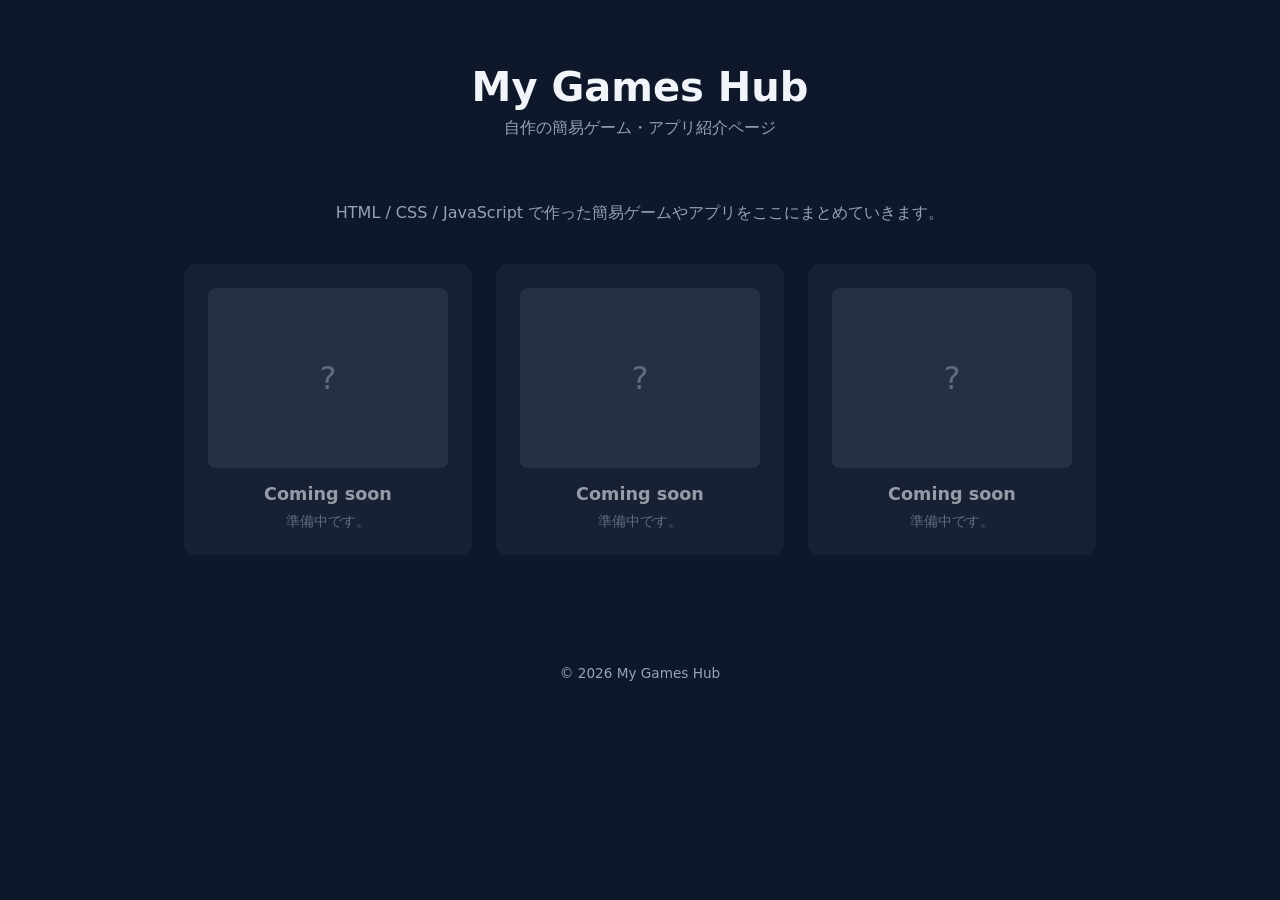
==== index.html @ 7e33003a "Initial commit: static games hub page Co-Authored-By: Claude Sonnet 5 <noreply@anthropic.com>" ====
<!DOCTYPE html>
<html lang="ja">
<head>
<meta charset="UTF-8">
<meta name="viewport" content="width=device-width, initial-scale=1.0">
<title>My Games Hub</title>
<link rel="stylesheet" href="css/style.css">
</head>
<body>

<header class="site-header">
  <h1>My Games Hub</h1>
  <p class="tagline">自作の簡易ゲーム・アプリ紹介ページ</p>
</header>

<main>
  <section class="intro">
    <p>HTML / CSS / JavaScript で作った簡易ゲームやアプリをここにまとめていきます。</p>
  </section>

  <section class="game-grid">
    <article class="game-card placeholder">
      <div class="thumb">?</div>
      <h2>Coming soon</h2>
      <p>準備中です。</p>
    </article>
    <article class="game-card placeholder">
      <div class="thumb">?</div>
      <h2>Coming soon</h2>
      <p>準備中です。</p>
    </article>
    <article class="game-card placeholder">
      <div class="thumb">?</div>
      <h2>Coming soon</h2>
      <p>準備中です。</p>
    </article>
  </section>
</main>

<footer class="site-footer">
  <p>&copy; <span id="year"></span> My Games Hub</p>
</footer>

<script src="js/script.js"></script>
</body>
</html>
---- css/style.css ----
:root {
  --bg: #0f172a;
  --surface: #1e293b;
  --text: #f1f5f9;
  --muted: #94a3b8;
  --accent: #38bdf8;
}

* {
  box-sizing: border-box;
}

body {
  margin: 0;
  font-family: system-ui, -apple-system, "Segoe UI", "Hiragino Kaku Gothic ProN", sans-serif;
  background: var(--bg);
  color: var(--text);
}

.site-header {
  text-align: center;
  padding: 4rem 1rem 2rem;
}

.site-header h1 {
  margin: 0;
  font-size: 2.5rem;
}

.tagline {
  color: var(--muted);
  margin-top: 0.5rem;
}

main {
  max-width: 960px;
  margin: 0 auto;
  padding: 0 1.5rem 4rem;
}

.intro {
  text-align: center;
  color: var(--muted);
  margin-bottom: 2.5rem;
}

.game-grid {
  display: grid;
  grid-template-columns: repeat(auto-fill, minmax(220px, 1fr));
  gap: 1.5rem;
}

.game-card {
  background: var(--surface);
  border-radius: 12px;
  padding: 1.5rem;
  text-align: center;
  transition: transform 0.15s ease;
}

.game-card:hover {
  transform: translateY(-4px);
}

.game-card .thumb {
  width: 100%;
  aspect-ratio: 4 / 3;
  border-radius: 8px;
  background: #334155;
  display: flex;
  align-items: center;
  justify-content: center;
  font-size: 2rem;
  color: var(--muted);
  margin-bottom: 1rem;
}

.game-card h2 {
  font-size: 1.1rem;
  margin: 0 0 0.5rem;
}

.game-card p {
  color: var(--muted);
  font-size: 0.9rem;
  margin: 0;
}

.game-card.placeholder {
  opacity: 0.6;
}

.site-footer {
  text-align: center;
  color: var(--muted);
  padding: 2rem 1rem;
  font-size: 0.85rem;
}
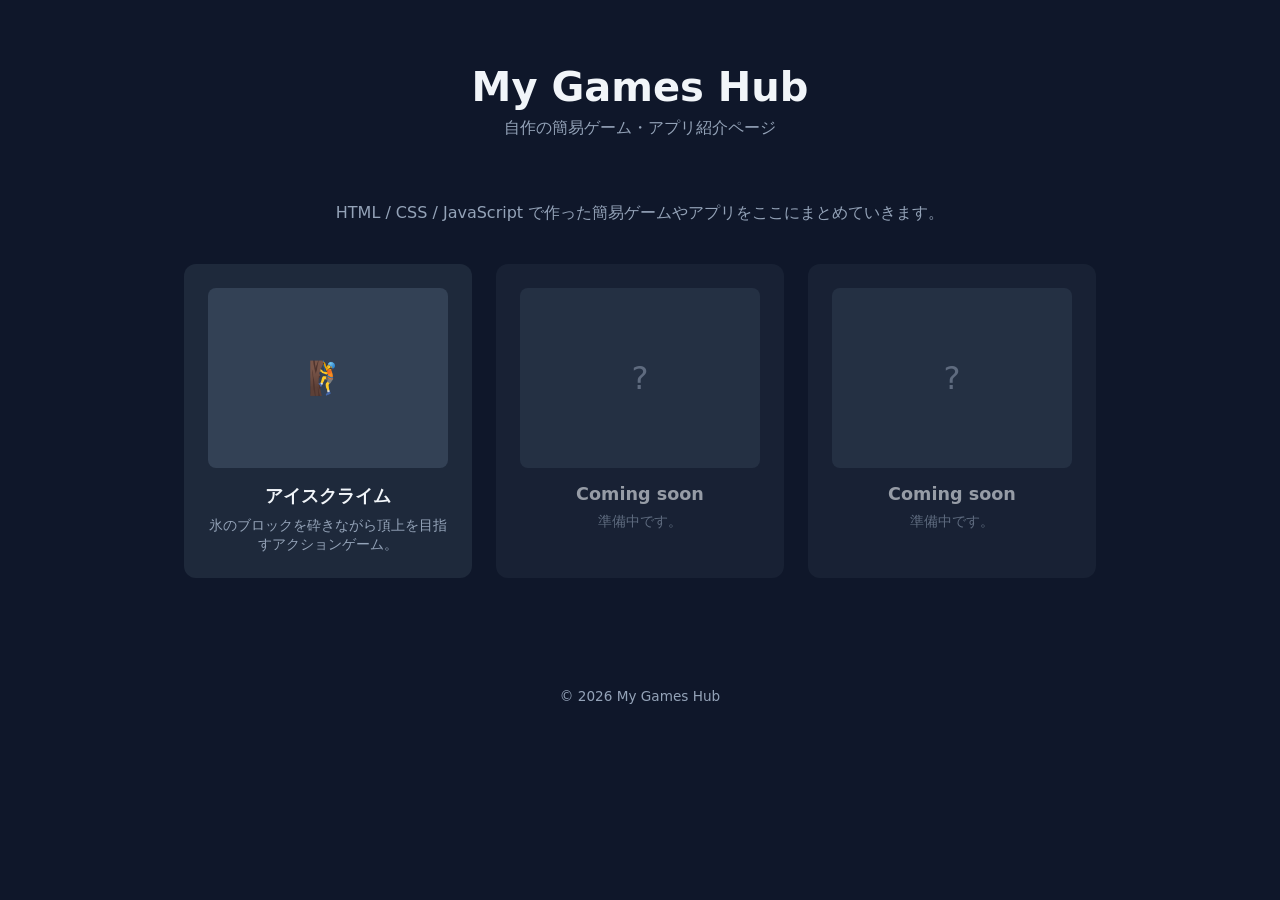
==== commit 438ae73a: "Add Ice Climber-inspired game: アイスクライム Add a new HTML5 canvas game under games/ice-climber that capt" ====
--- a/index.html
+++ b/index.html
@@ -19,11 +19,11 @@
   </section>
 
   <section class="game-grid">
-    <article class="game-card placeholder">
-      <div class="thumb">?</div>
-      <h2>Coming soon</h2>
-      <p>準備中です。</p>
-    </article>
+    <a class="game-card" href="games/ice-climber/index.html">
+      <div class="thumb">🧗</div>
+      <h2>アイスクライム</h2>
+      <p>氷のブロックを砕きながら頂上を目指すアクションゲーム。</p>
+    </a>
     <article class="game-card placeholder">
       <div class="thumb">?</div>
       <h2>Coming soon</h2>
--- a/css/style.css
+++ b/css/style.css
@@ -56,6 +56,9 @@
   padding: 1.5rem;
   text-align: center;
   transition: transform 0.15s ease;
+  display: block;
+  color: inherit;
+  text-decoration: none;
 }
 
 .game-card:hover {
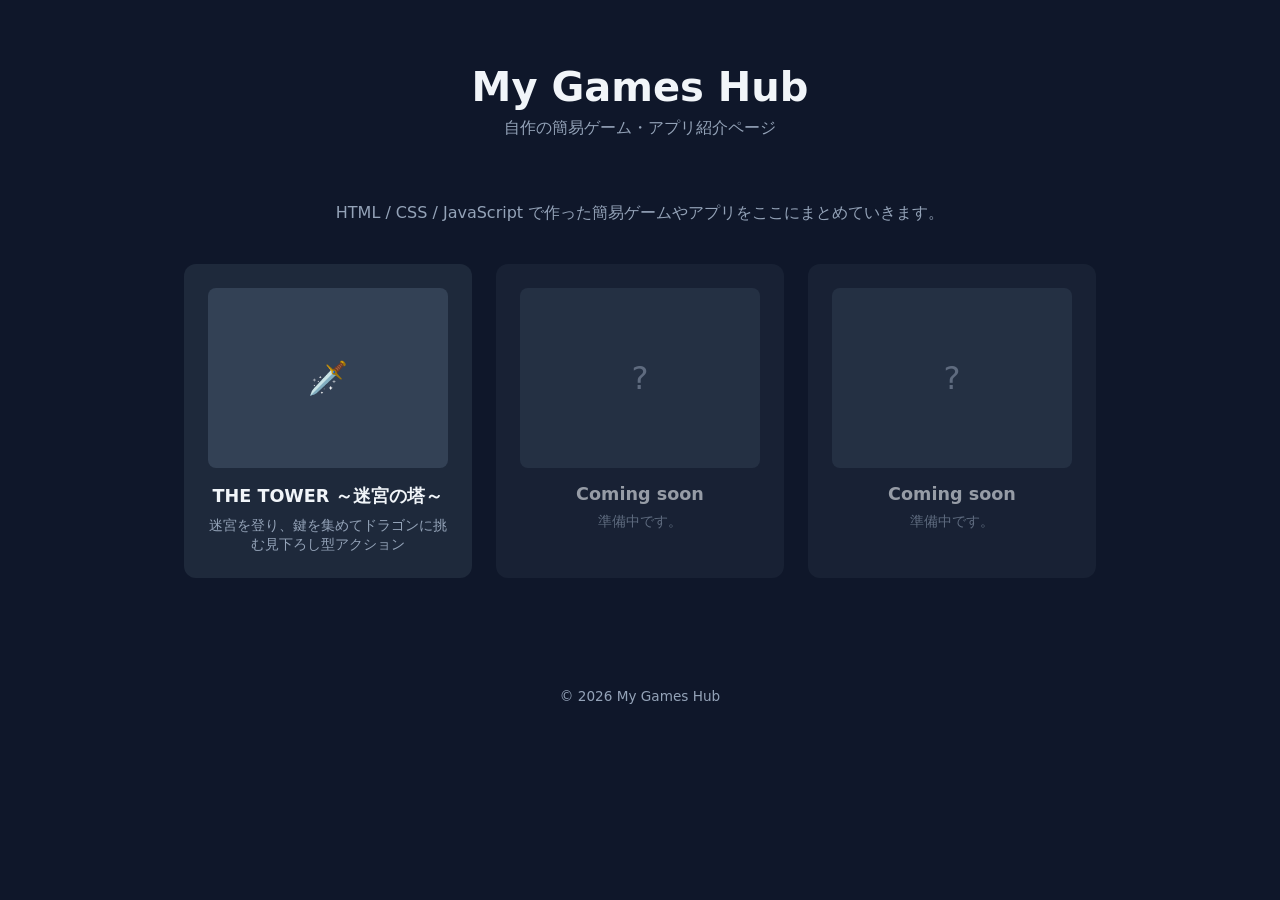
==== commit 8dc43e58: "Add THE TOWER game and link it from the top page Co-Authored-By: Claude Sonnet 5 <noreply@anthropic." ====
--- a/index.html
+++ b/index.html
@@ -19,10 +19,10 @@
   </section>
 
   <section class="game-grid">
-    <a class="game-card" href="games/ice-climber/index.html">
-      <div class="thumb">🧗</div>
-      <h2>アイスクライム</h2>
-      <p>氷のブロックを砕きながら頂上を目指すアクションゲーム。</p>
+    <a class="game-card" href="games/druaga/">
+      <div class="thumb">🗡️</div>
+      <h2>THE TOWER ～迷宮の塔～</h2>
+      <p>迷宮を登り、鍵を集めてドラゴンに挑む見下ろし型アクション</p>
     </a>
     <article class="game-card placeholder">
       <div class="thumb">?</div>
--- a/css/style.css
+++ b/css/style.css
@@ -57,8 +57,8 @@
   text-align: center;
   transition: transform 0.15s ease;
   display: block;
+  text-decoration: none;
   color: inherit;
-  text-decoration: none;
 }
 
 .game-card:hover {
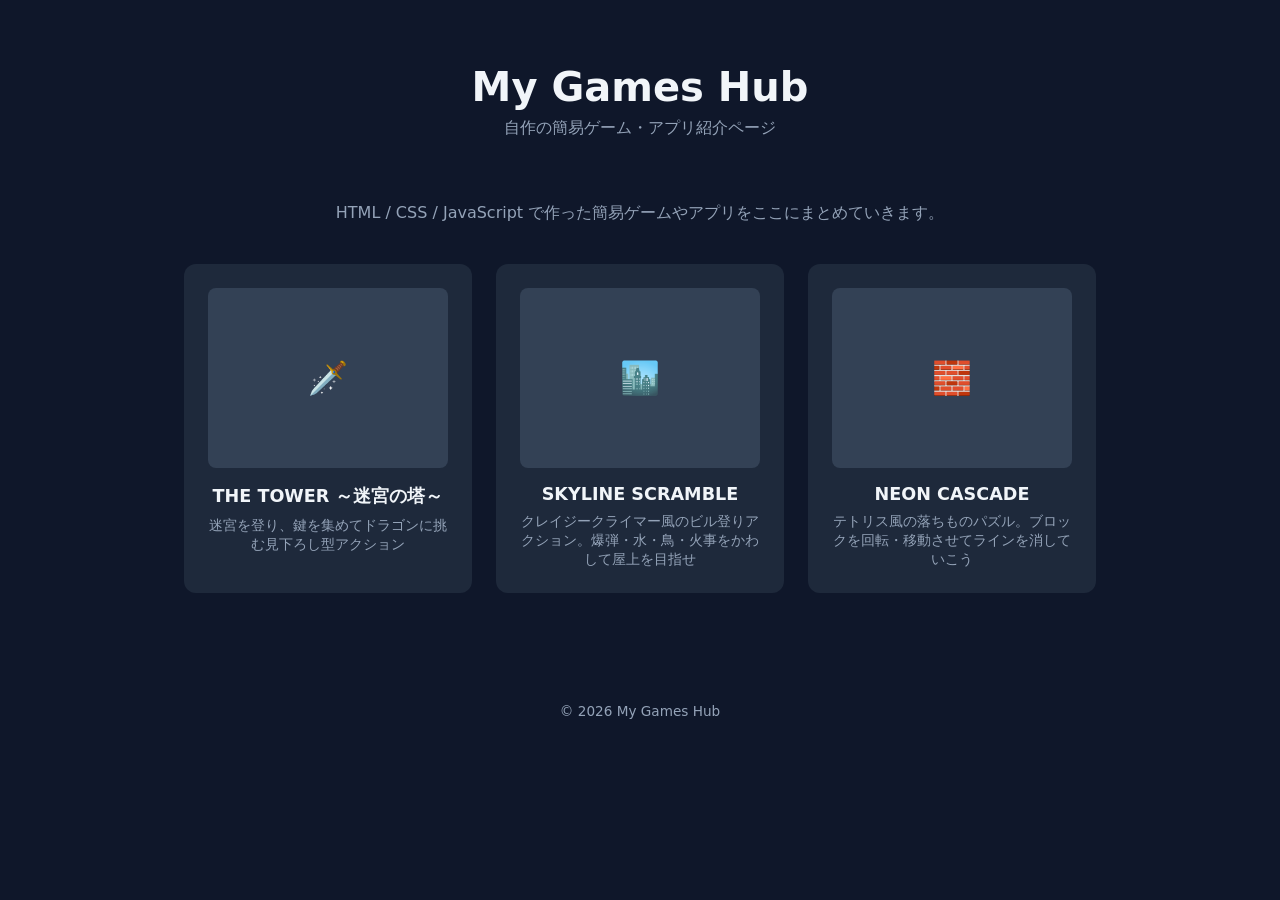
==== commit 280a4ddb: "Add Skyline Scramble and Neon Cascade games to the hub Skyline Scramble is a Crazy Climber-style bui" ====
--- a/index.html
+++ b/index.html
@@ -24,16 +24,16 @@
       <h2>THE TOWER ～迷宮の塔～</h2>
       <p>迷宮を登り、鍵を集めてドラゴンに挑む見下ろし型アクション</p>
     </a>
-    <article class="game-card placeholder">
-      <div class="thumb">?</div>
-      <h2>Coming soon</h2>
-      <p>準備中です。</p>
-    </article>
-    <article class="game-card placeholder">
-      <div class="thumb">?</div>
-      <h2>Coming soon</h2>
-      <p>準備中です。</p>
-    </article>
+    <a class="game-card" href="games/skyline-scramble/">
+      <div class="thumb">🏙️</div>
+      <h2>SKYLINE SCRAMBLE</h2>
+      <p>クレイジークライマー風のビル登りアクション。爆弾・水・鳥・火事をかわして屋上を目指せ</p>
+    </a>
+    <a class="game-card" href="games/neon-cascade/">
+      <div class="thumb">🧱</div>
+      <h2>NEON CASCADE</h2>
+      <p>テトリス風の落ちものパズル。ブロックを回転・移動させてラインを消していこう</p>
+    </a>
   </section>
 </main>
 
